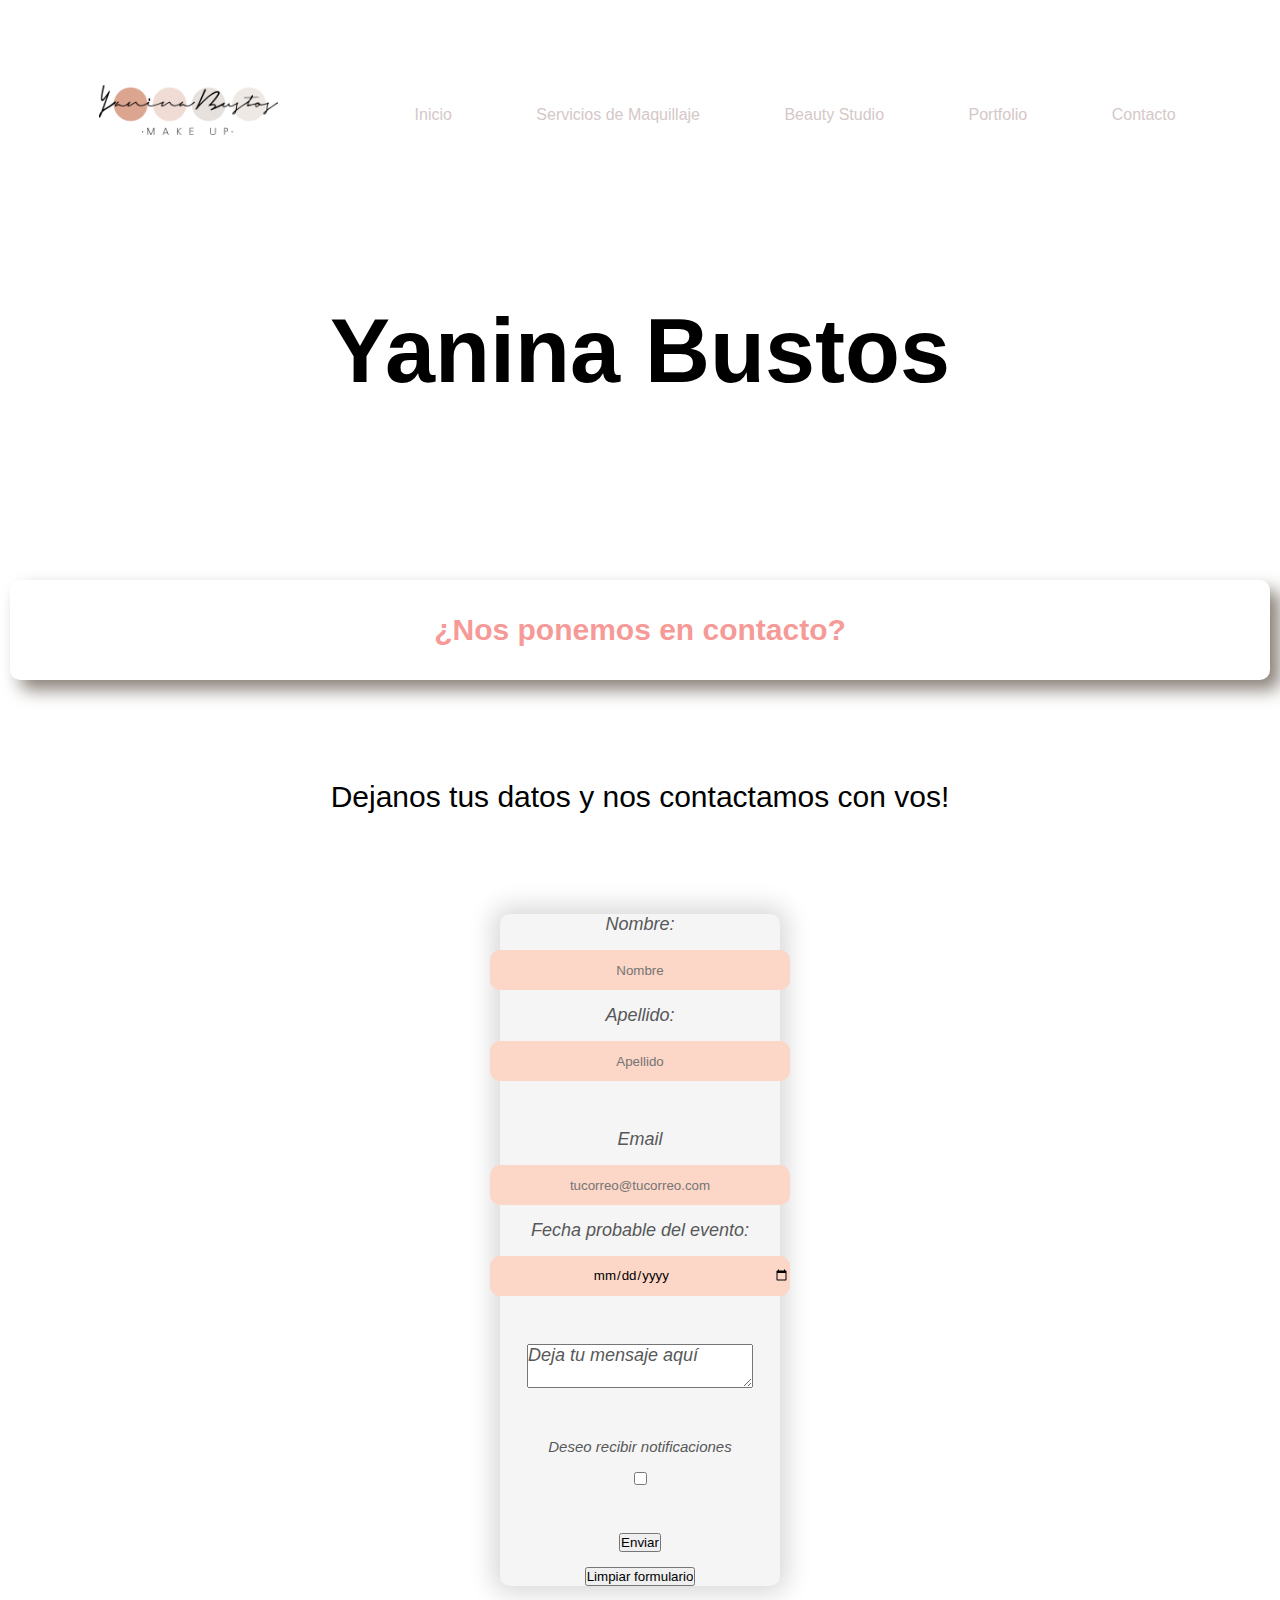
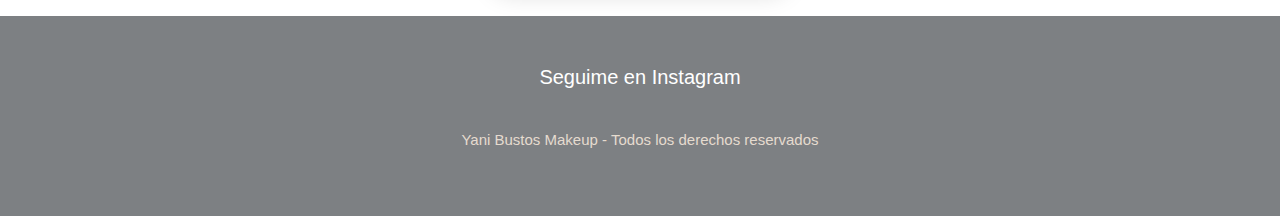
==== paginas/contacto.html @ c86dca9d "cambios para probar si funciona la pag" ====
<!DOCTYPE html>
<html lang="es">

<head>
  <meta charset="UTF-8" />
  <meta http-equiv="X-UA-Compatible" content="IE=edge" />
  <meta name="viewport" content="width=device-width, initial-scale=1.0" />
  <meta name="description" content="Has llegado hasta mi página de servicios de maquillaje. Aquí podras ponerte en contacto conmigo.">
  <meta name="keywords" content="maquilladora profesional, Cordoba, Argentina, maquillaje para novia, maquillaje social, maquillaje artistico, formulario de contacto">
  <title>Contacto - Yanina Bustos- Maquilladora profesional</title>
  <link href="../assets/style/main.css" rel="stylesheet" />
  <link href="https://fonts.cdnfonts.com/css/signerica-fat" rel="stylesheet" />
  <link rel="preconnect" href="https://fonts.googleapis.com" />
  <link rel="preconnect" href="https://fonts.gstatic.com" crossorigin />
  <link href="https://fonts.googleapis.com/css2?family=Work+Sans:wght@200&display=swap" rel="stylesheet" />
  <link rel="stylesheet" href="assets/icomoon/fonts.css">
  <link rel="stylesheet"
    href="https://fonts.googleapis.com/css2?family=Material+Symbols+Outlined:opsz,wght,FILL,GRAD@48,400,0,0" />
</head>

<body>
  <div id="contenedor">
    <header id="cabeza">
      <div class="encabezado">
        <div class="encabezado__logo">
          <a href="../index.html"><img src="../assets/Fotos/logo.jpg" alt="foto de yani bustos" /></a>
        </div>
        <input type="checkbox" id="check">
        <label for="check" class="checkbtn">
          <span class="material-symbols-outlined">
            menu
          </span>
        </label>

        <div class="encabezado__menu">
          <nav>
            <ul>
              <li><a href="../index.html">Inicio</a></li>
              <li><a href="./servicio.html"> Servicios de Maquillaje</a></li>
              <li><a href="./estudio.html">Beauty Studio</a></li>
              <li><a href="./portfolio.html"> Portfolio</a></li>
              <li><a href="./contacto.html"> Contacto</a></li>
            </ul>
          </nav>
        </div>
      </div>
    </header>
    <main id="principal">
      <h1>Yanina Bustos</h1>
      <h2>¿Nos ponemos en contacto?</h2>
      <div class="parrafo-contacto">
      <p>Dejanos tus datos y nos contactamos con vos!</p>
    </div>
    <form class="formulario">
      <label class="datos">Nombre: </label><input type="text" placeholder="Nombre" class="requerido" required />
      <label class="datos">Apellido: </label><input type="text" placeholder="Apellido" class="requerido" />
      <br />
      <label class="datos">Email</label><input type="email" placeholder="tucorreo@tucorreo.com" required
        class="requerido" />
      <label class="datos">Fecha probable del evento: </label><input type="date" required class="requerido" />
      <br />
      <textarea class="datos">Deja tu mensaje aquí</textarea>
      <br />
      <label class="datos"><small>Deseo recibir notificaciones</small> </label><input type="checkbox"
        name="newsletter" />

      <br />
      <input type="submit" value="Enviar" />
      <input type="reset" value="Limpiar formulario" />
    </form>
    </main>
    <footer id="pie">
      <div class="pie__pag">
        <div class="pie__pag__icon">
          <a href="https://www.instagram.com/yanibustosmakeup/?hl=es" target="_blank">
            <span class="icon-instagram"></span>
          </a>
          <p>Seguime en Instagram</p>
        </div>
        <div class="pie__pag__texto">
          <p>Yani Bustos Makeup - Todos los derechos reservados</p>
        </div>
      </div>
    </footer>
  </div>
</body>

</html>
---- assets/style/main.css ----
* {
  margin: 0;
  padding: 0;
  text-decoration: none;
  box-sizing: border-box;
}

#contenedor {
  display: grid;
  grid-template-columns: 100%;
  grid-template-rows: 100px 1fr 200px;
  justify-items: flex-start;
  grid-template-areas: "cabeza" "principal" "pie";
}

#cabeza {
  grid-area: cabeza;
  width: 100%;
}

.encabezado {
  width: 100%;
  height: 100vh;
  display: flex;
  flex-direction: column;
}

.encabezado__logo {
  width: auto;
  height: 50px;
  margin: 10px 70px;
}
.encabezado__logo img {
  width: 100%;
  height: 100%;
  -o-object-fit: contain;
     object-fit: contain;
  margin: 10px 0px 0px 10px;
  align-self: center;
}

#principal {
  grid-area: principal;
  width: 100%;
  height: auto;
}

h1 {
  display: block;
  width: auto;
  height: 20vh;
  font-family: "Signerica Medium", sans-serif;
  font-size: 40px;
  margin: 30px 20px;
  text-align: center;
}

h2 {
  display: block;
  width: auto;
  height: 100px;
  color: #F69A98;
  font-family: "Work Sans", sans-serif;
  font-size: 20px;
  background: #fff;
  text-align: center;
  line-height: 100px;
  margin: 0 10px;
  border-radius: 10px;
  box-shadow: 10px 10px 17px 0px rgba(125, 116, 106, 0.9);
  -webkit-box-shadow: 10px 10px 17px 0px rgba(125, 116, 106, 0.9);
  -moz-box-shadow: 10px 10px 17px 0px rgba(125, 116, 106, 0.9);
}

#fotos {
  width: 100%;
  height: auto;
}

.fotos__inicio__ok p {
  font-family: sans-serif;
  margin: 40px 10px;
  font-size: 19px;
  text-align: center;
}
.fotos__inicio__ok img {
  width: 90%;
  height: auto;
  -o-object-fit: contain;
     object-fit: contain;
  box-shadow: 0px 0px 24px 8px rgba(0, 0, 0, 0.1);
  margin: 40px 20px;
  border-radius: 10px;
}

.fotos__inicio__ok--dif {
  display: none;
}

#subtitulos {
  display: block;
  width: auto;
  height: 100px;
  font-size: 20px;
}

.servicio {
  display: flex;
  flex-direction: column;
  -moz-column-gap: 10px;
       column-gap: 10px;
}

.servicios__demandados {
  width: auto;
}

.servicios__demandados__tipo {
  width: auto;
}
.servicios__demandados__tipo p {
  font-family: sans-serif;
  font-size: 20px;
  background-color: #DEADA1;
  width: auto;
  height: 60px;
  margin: 60px 90px;
  line-height: 3;
  border-radius: 5px;
  color: #575859;
  box-shadow: 0px 0px 24px 8px rgba(0, 0, 0, 0.055);
}

.servicios__demandados__cuerpo {
  width: auto;
}
.servicios__demandados__cuerpo p {
  font-family: sans-serif;
  font-size: 18px;
  width: 90%;
  height: auto;
  color: #575859;
  margin-left: 20px;
}

h2 a {
  text-decoration: none;
}
h2 a:hover {
  background-color: #c5bebb;
  color: #fff;
  transform: 0.5s;
}

.menu__servicios ul {
  left: 0;
  display: flex;
  flex-direction: column;
  justify-content: space-around;
  text-decoration: none;
  gap: 20px;
  transform: 0.5s;
  list-style: none;
  margin: 50px 10px;
  color: #fff;
  font-family: sans-serif;
}
.menu__servicios ul li {
  color: #575859;
  font-family: sans-serif;
  font-size: 16px;
  text-align: center;
}
.menu__servicios ul li a:link {
  color: #d18a8a;
}
.menu__servicios ul li a:visited {
  color: #575859;
}
.menu__servicios ul li a:hover {
  background-color: #c5bebb;
  color: #fff;
  transform: 0.5s;
}

.foto__novia img {
  width: 80%;
  margin: 30px 50px;
}

video {
  width: 100%;
  height: 500px;
}

#check {
  display: none;
}

.checkbtn {
  display: block;
  color: #595857;
  margin: 10px 30px;
  position: -webkit-sticky;
  position: sticky;
}

#check:checked ~ .encabezado__menu ul {
  left: 0;
}

.encabezado__menu ul {
  position: fixed;
  width: 70%;
  height: 55vh;
  background: #993300;
  font-family: sans-serif;
  top: 110px;
  left: -100%;
  text-align: center;
  transform: 0.5s;
  line-height: 30px;
  z-index: 100;
}
.encabezado__menu ul li {
  display: block;
  margin: 50px 0;
}
.encabezado__menu ul li a {
  text-decoration: none;
  padding: 20px;
  color: #fff;
  transition: background-color 0.5s;
}
.encabezado__menu ul li a:link {
  color: rgb(212, 200, 200);
  text-decoration: none;
}
.encabezado__menu ul li a:hover {
  color: rgb(9, 9, 9);
  background-color: #fff;
  border-radius: 3px;
}

.formulario {
  display: flex;
  flex-direction: column;
  justify-content: space-around;
  align-items: center;
  gap: 15px;
}

p {
  font-family: sans-serif;
  font-size: 20px;
  text-align: center;
  margin: 30px;
}

.datos {
  font-family: sans-serif;
  font-size: 18px;
  color: #575859;
  font-style: oblique;
}

.requerido {
  width: 300px;
  height: 40px;
  font-family: sans-serif;
  color: #fff;
  border-radius: 10px;
  text-align: center;
  background: #fcd6c6;
  border-style: none;
}

@media screen and (min-width: 1280px) {
  #contenedor {
    display: grid;
    grid-template-columns: 100%;
    grid-template-rows: 200px 2fr 200px;
    grid-template-areas: "cabeza" "principal" "pie";
  }
  #cabeza {
    width: 100%;
    margin-top: 50px;
  }
  .encabezado {
    display: flex;
    flex-direction: row;
    align-items: center;
    width: 100%;
    height: 100px;
    position: fixed;
    background-color: #fff;
  }
  .encabezado__logo {
    width: 300px;
  }
  .encabezado__menu {
    width: 100%;
    height: 100px;
  }
  .encabezado__menu ul {
    width: 95%;
    height: 100px;
    left: 0;
    position: relative;
    top: 0;
    color: rgba(192, 200, 207, 0.7254901961);
    margin: 0;
    transform: 0.5s;
    background: #fff;
  }
  .encabezado__menu ul li {
    display: inline-block;
    margin: 50px 20px;
  }
  .encabezado__menu ul li a {
    text-decoration: none;
    color: rgb(128, 124, 124);
    transition: background-color 0.1s;
  }
  .encabezado__menu ul li a:hover {
    color: #fff;
    border-bottom: 3px solid;
    background-color: rgb(226, 146, 93);
  }
  .checkbtn {
    display: none;
  }
  h1 {
    font-size: 90px;
    margin: 100px;
    -webkit-animation: myAnim 1s ease 0s 1 normal forwards;
            animation: myAnim 1s ease 0s 1 normal forwards;
    font-family: "Signerica Medium", sans-serif;
  }
  @-webkit-keyframes myAnim {
    0% {
      opacity: 0;
      transform: translateY(-50px);
    }
    100% {
      opacity: 1;
      transform: translateY(0);
    }
  }
  @keyframes myAnim {
    0% {
      opacity: 0;
      transform: translateY(-50px);
    }
    100% {
      opacity: 1;
      transform: translateY(0);
    }
  }
  h2 {
    width: auto;
    justify-content: center;
    align-items: center;
    font-weight: bolder;
    font-family: sans-serif;
    font-size: 30px;
  }
  #fotos {
    display: flex;
    align-items: center;
    width: 95%;
    margin: 15px 25px;
  }
  .fotos__inicio__ok {
    font-family: sans-serif;
    margin: 0px 10px;
    font-size: 18px;
    text-align: center;
  }
  .fotos__inicio__ok img {
    width: 75%;
    height: auto;
    margin: 0 10px 60px 25px;
  }
  .fotos__inicio__ok--dif {
    display: block;
  }
  .fotos__inicio__ok--dif img {
    width: 80%;
    height: auto;
    -o-object-fit: contain;
       object-fit: contain;
    box-shadow: 0px 0px 24px 8px rgba(0, 0, 0, 0.15);
    margin: 40px 20px;
    border-radius: 10px;
  }
  .fotos__inicio__ok--dif p {
    font-family: sans-serif;
    margin: 40px 10px;
    font-size: 18px;
    text-align: center;
  }
  .fotos__inicio--dis {
    display: flex;
    flex-direction: column-reverse;
  }
  .fotos__inicio--dis image {
    width: 80%;
    height: auto;
    -o-object-fit: contain;
       object-fit: contain;
    box-shadow: 0px 0px 24px 8px rgba(0, 0, 0, 0.15);
    margin: 40px 20px;
    border-radius: 10px;
  }
  .fotos__inicio--dis p {
    font-size: 18px;
  }
  .servicios {
    display: flex;
    flex-direction: column;
    -moz-column-gap: 10px;
         column-gap: 10px;
    margin: 20px 70px;
    width: 90%;
  }
  .servicios__demandados {
    display: flex;
    flex-direction: column;
    justify-content: space-around;
    align-items: center;
  }
  .servicios__demandados__tipo p {
    width: 300px;
    font-size: 25px;
  }
  .servicios__demandados__cuerpo p {
    width: 100%;
    font-size: 20px;
    font-weight: normal;
  }
  #pie {
    width: 100%;
  }
  .pie__pag {
    margin: 10px;
  }
  .foto__novia img {
    width: 300px;
    text-align: center;
    border-radius: 10px;
    margin: 30px 0px 30px 110px;
    box-shadow: 0px 0px 24px 8px rgba(0, 0, 0, 0.15);
  }
  .menu__servicios ul li a {
    padding: 20px;
    transition: 0.5s;
    border-radius: 10px;
    display: flex;
    flex-direction: row;
  }
  .parrafo-contacto {
    display: block;
    margin: 100px;
  }
  .parrafo-contacto p {
    font-size: 30px;
  }
  .formulario {
    display: flex;
    flex-direction: column;
    justify-content: space-around;
    align-items: center;
    gap: 15px;
    width: auto;
    height: auto;
    margin: 30px 500px;
    background-color: whitesmoke;
    border-radius: 10px;
    box-shadow: 0px 0px 24px 8px rgba(0, 0, 0, 0.15);
  }
  .requerido {
    color: #000;
  }
  iframe {
    display: block;
    margin: 0 300px;
    padding: 10px;
    width: 60%;
    height: 400px;
    background: #c5bebb;
  }
}
#pie {
  grid-area: pie;
  background-color: rgba(120, 123, 126, 0.9607843137);
  width: 100%;
  height: auto;
}

.pie__pag {
  margin: 50px 10px;
  text-align: center;
}

.pie__pag__icon {
  width: auto;
  height: 50px;
  text-align: center;
  margin: 10px;
  color: #fff;
}
.pie__pag__icon a:hover {
  background: #c57451;
  transform: 0.5s;
  color: grey;
}
.pie__pag__icon .icon-instagram {
  color: #fff;
  content: "\ea92";
}
.pie__pag__icon p {
  color: #fff;
  font-family: sans-serif;
  margin: 10px;
}

.pie__pag__texto p {
  font-size: 15px;
  font-family: sans-serif;
  width: auto;
  height: auto;
  margin: 15px;
  color: #e5dbcf;
}/*# sourceMappingURL=main.css.map */
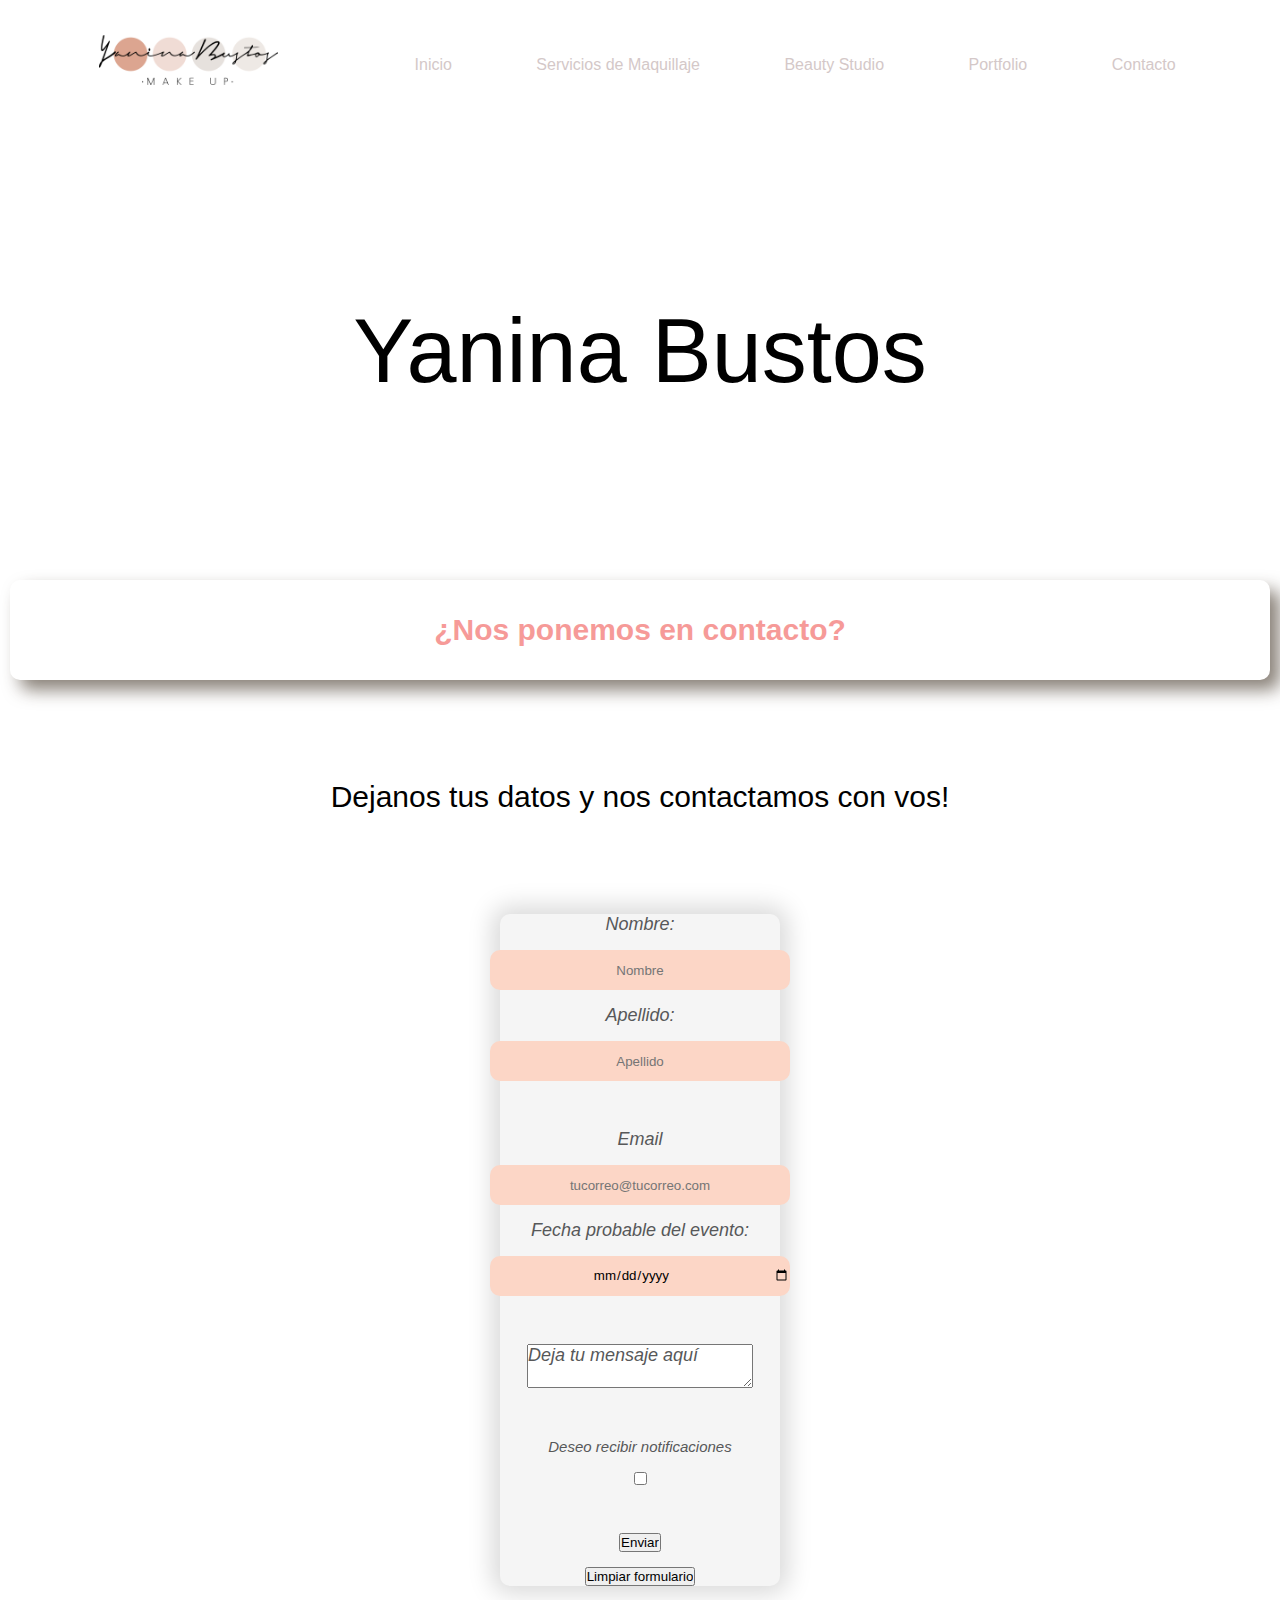
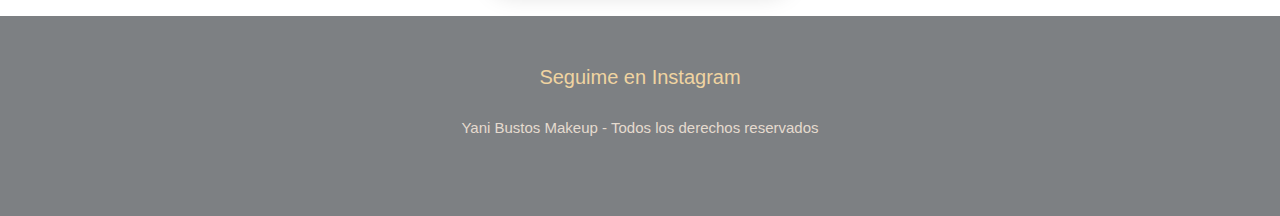
==== commit c5dcdab8: "Ultimos detalles" ====
--- a/paginas/contacto.html
+++ b/paginas/contacto.html
@@ -5,8 +5,10 @@
   <meta charset="UTF-8" />
   <meta http-equiv="X-UA-Compatible" content="IE=edge" />
   <meta name="viewport" content="width=device-width, initial-scale=1.0" />
-  <meta name="description" content="Has llegado hasta mi página de servicios de maquillaje. Aquí podras ponerte en contacto conmigo.">
-  <meta name="keywords" content="maquilladora profesional, Cordoba, Argentina, maquillaje para novia, maquillaje social, maquillaje artistico, formulario de contacto">
+  <meta name="description"
+    content="Has llegado hasta mi página de servicios de maquillaje. Aquí podras ponerte en contacto conmigo.">
+  <meta name="keywords"
+    content="maquilladora profesional, Cordoba, Argentina, maquillaje para novia, maquillaje social, maquillaje artistico, formulario de contacto">
   <title>Contacto - Yanina Bustos- Maquilladora profesional</title>
   <link href="../assets/style/main.css" rel="stylesheet" />
   <link href="https://fonts.cdnfonts.com/css/signerica-fat" rel="stylesheet" />
@@ -49,33 +51,32 @@
       <h1>Yanina Bustos</h1>
       <h2>¿Nos ponemos en contacto?</h2>
       <div class="parrafo-contacto">
-      <p>Dejanos tus datos y nos contactamos con vos!</p>
-    </div>
-    <form class="formulario">
-      <label class="datos">Nombre: </label><input type="text" placeholder="Nombre" class="requerido" required />
-      <label class="datos">Apellido: </label><input type="text" placeholder="Apellido" class="requerido" />
-      <br />
-      <label class="datos">Email</label><input type="email" placeholder="tucorreo@tucorreo.com" required
-        class="requerido" />
-      <label class="datos">Fecha probable del evento: </label><input type="date" required class="requerido" />
-      <br />
-      <textarea class="datos">Deja tu mensaje aquí</textarea>
-      <br />
-      <label class="datos"><small>Deseo recibir notificaciones</small> </label><input type="checkbox"
-        name="newsletter" />
+        <p>Dejanos tus datos y nos contactamos con vos!</p>
+      </div>
+      <form class="formulario">
+        <label class="datos">Nombre: </label><input type="text" placeholder="Nombre" class="requerido" required />
+        <label class="datos">Apellido: </label><input type="text" placeholder="Apellido" class="requerido" />
+        <br />
+        <label class="datos">Email</label><input type="email" placeholder="tucorreo@tucorreo.com" required
+          class="requerido" />
+        <label class="datos">Fecha probable del evento: </label><input type="date" required class="requerido" />
+        <br />
+        <textarea class="datos">Deja tu mensaje aquí</textarea>
+        <br />
+        <label class="datos"><small>Deseo recibir notificaciones</small> </label><input type="checkbox"
+          name="newsletter" />
 
-      <br />
-      <input type="submit" value="Enviar" />
-      <input type="reset" value="Limpiar formulario" />
-    </form>
+        <br />
+        <input type="submit" value="Enviar" />
+        <input type="reset" value="Limpiar formulario" />
+      </form>
     </main>
     <footer id="pie">
       <div class="pie__pag">
         <div class="pie__pag__icon">
           <a href="https://www.instagram.com/yanibustosmakeup/?hl=es" target="_blank">
-            <span class="icon-instagram"></span>
+            <p class="heartbeat">Seguime en Instagram</p>
           </a>
-          <p>Seguime en Instagram</p>
         </div>
         <div class="pie__pag__texto">
           <p>Yani Bustos Makeup - Todos los derechos reservados</p>
--- a/assets/style/main.css
+++ b/assets/style/main.css
@@ -7,7 +7,7 @@
 
 #contenedor {
   display: grid;
-  grid-template-columns: 100%;
+  grid-template-columns: 1fr;
   grid-template-rows: 100px 1fr 200px;
   justify-items: flex-start;
   grid-template-areas: "cabeza" "principal" "pie";
@@ -145,10 +145,14 @@
 
 h2 a {
   text-decoration: none;
-}
-h2 a:hover {
+  color: #F69A98;
+}
+h2 a:link {
+  color: #F69A98;
+}
+h2 a:visited {
   background-color: #c5bebb;
-  color: #fff;
+  color: rgba(120, 123, 126, 0.9607843137);
   transform: 0.5s;
 }
 
@@ -175,7 +179,7 @@
   color: #d18a8a;
 }
 .menu__servicios ul li a:visited {
-  color: #575859;
+  color: rgba(120, 123, 126, 0.9607843137);
 }
 .menu__servicios ul li a:hover {
   background-color: #c5bebb;
@@ -183,14 +187,25 @@
   transform: 0.5s;
 }
 
-.foto__novia img {
+.pic img {
   width: 80%;
-  margin: 30px 50px;
+  margin: 30px 30px;
 }
 
 video {
   width: 100%;
   height: 500px;
+}
+
+.mapa {
+  width: 100%;
+}
+.mapa iframe {
+  width: auto;
+}
+
+.carousel {
+  margin: 20px 30px;
 }
 
 #check {
@@ -230,7 +245,7 @@
   text-decoration: none;
   padding: 20px;
   color: #fff;
-  transition: background-color 0.5s;
+  transition: 0.5s;
 }
 .encabezado__menu ul li a:link {
   color: rgb(212, 200, 200);
@@ -293,6 +308,7 @@
     width: 100%;
     height: 100px;
     position: fixed;
+    top: 0;
     background-color: #fff;
   }
   .encabezado__logo {
@@ -306,11 +322,11 @@
     width: 95%;
     height: 100px;
     left: 0;
-    position: relative;
+    position: -webkit-sticky;
+    position: sticky;
     top: 0;
     color: rgba(192, 200, 207, 0.7254901961);
     margin: 0;
-    transform: 0.5s;
     background: #fff;
   }
   .encabezado__menu ul li {
@@ -331,39 +347,15 @@
     display: none;
   }
   h1 {
-    font-size: 90px;
     margin: 100px;
-    -webkit-animation: myAnim 1s ease 0s 1 normal forwards;
-            animation: myAnim 1s ease 0s 1 normal forwards;
-    font-family: "Signerica Medium", sans-serif;
-  }
-  @-webkit-keyframes myAnim {
-    0% {
-      opacity: 0;
-      transform: translateY(-50px);
-    }
-    100% {
-      opacity: 1;
-      transform: translateY(0);
-    }
-  }
-  @keyframes myAnim {
-    0% {
-      opacity: 0;
-      transform: translateY(-50px);
-    }
-    100% {
-      opacity: 1;
-      transform: translateY(0);
-    }
+    font: 90px "Signerica Medium", sans-serif;
   }
   h2 {
+    display: flex;
     width: auto;
     justify-content: center;
     align-items: center;
-    font-weight: bolder;
-    font-family: sans-serif;
-    font-size: 30px;
+    font: bolder 30px sans-serif;
   }
   #fotos {
     display: flex;
@@ -378,14 +370,17 @@
     text-align: center;
   }
   .fotos__inicio__ok img {
-    width: 75%;
+    width: 67%;
     height: auto;
     margin: 0 10px 60px 25px;
   }
-  .fotos__inicio__ok--dif {
+  .fotos__inicio {
+    margin-top: 15px;
+  }
+  .fotos__inicio .fotos__inicio__ok--dif {
     display: block;
   }
-  .fotos__inicio__ok--dif img {
+  .fotos__inicio .fotos__inicio__ok--dif img {
     width: 80%;
     height: auto;
     -o-object-fit: contain;
@@ -394,10 +389,9 @@
     margin: 40px 20px;
     border-radius: 10px;
   }
-  .fotos__inicio__ok--dif p {
-    font-family: sans-serif;
+  .fotos__inicio .fotos__inicio__ok--dif p {
+    font: 18px sans-serif;
     margin: 40px 10px;
-    font-size: 18px;
     text-align: center;
   }
   .fotos__inicio--dis {
@@ -416,6 +410,9 @@
   .fotos__inicio--dis p {
     font-size: 18px;
   }
+  #subtitulos {
+    display: flex;
+  }
   .servicios {
     display: flex;
     flex-direction: column;
@@ -435,7 +432,7 @@
     font-size: 25px;
   }
   .servicios__demandados__cuerpo p {
-    width: 100%;
+    width: auto;
     font-size: 20px;
     font-weight: normal;
   }
@@ -445,8 +442,8 @@
   .pie__pag {
     margin: 10px;
   }
-  .foto__novia img {
-    width: 300px;
+  .pic img {
+    width: auto;
     text-align: center;
     border-radius: 10px;
     margin: 30px 0px 30px 110px;
@@ -457,7 +454,31 @@
     transition: 0.5s;
     border-radius: 10px;
     display: flex;
-    flex-direction: row;
+    flex-direction: column;
+    align-items: center;
+  }
+  #novias,
+#social,
+#quinceaneras,
+#artistico {
+    -webkit-animation: myAnim 2s ease 0s infinite normal forwards;
+            animation: myAnim 2s ease 0s infinite normal forwards;
+  }
+  @-webkit-keyframes myAnim {
+    0% {
+      box-shadow: 0 0 0 0 rgba(0, 0, 0, 0);
+    }
+    100% {
+      box-shadow: 0 0 20px 0px rgba(0, 0, 0, 0.35);
+    }
+  }
+  @keyframes myAnim {
+    0% {
+      box-shadow: 0 0 0 0 rgba(0, 0, 0, 0);
+    }
+    100% {
+      box-shadow: 0 0 20px 0px rgba(0, 0, 0, 0.35);
+    }
   }
   .parrafo-contacto {
     display: block;
@@ -482,6 +503,9 @@
   .requerido {
     color: #000;
   }
+  .mapa {
+    width: 100%;
+  }
   iframe {
     display: block;
     margin: 0 300px;
@@ -490,6 +514,10 @@
     height: 400px;
     background: #c5bebb;
   }
+  .carousel {
+    width: 70%;
+    margin: 30px 220px;
+  }
 }
 #pie {
   grid-area: pie;
@@ -502,30 +530,73 @@
   margin: 50px 10px;
   text-align: center;
 }
-
-.pie__pag__icon {
-  width: auto;
-  height: 50px;
-  text-align: center;
-  margin: 10px;
-  color: #fff;
-}
-.pie__pag__icon a:hover {
-  background: #c57451;
-  transform: 0.5s;
-  color: grey;
-}
-.pie__pag__icon .icon-instagram {
-  color: #fff;
-  content: "\ea92";
-}
-.pie__pag__icon p {
-  color: #fff;
-  font-family: sans-serif;
-  margin: 10px;
-}
-
-.pie__pag__texto p {
+.pie__pag .pie__pag__icon a {
+  color: #F0D4A1;
+}
+.pie__pag .pie__pag__icon a:visited {
+  color: #000;
+}
+.pie__pag .heartbeat {
+  -webkit-animation: heartbeat 1.5s ease-in-out infinite both;
+  animation: heartbeat 1.5s ease-in-out infinite both;
+}
+@-webkit-keyframes heartbeat {
+  from {
+    transform: scale(1);
+    transform-origin: center center;
+    -webkit-animation-timing-function: ease-out;
+    animation-timing-function: ease-out;
+  }
+  10% {
+    transform: scale(0.91);
+    -webkit-animation-timing-function: ease-in;
+    animation-timing-function: ease-in;
+  }
+  17% {
+    transform: scale(0.98);
+    -webkit-animation-timing-function: ease-out;
+    animation-timing-function: ease-out;
+  }
+  33% {
+    transform: scale(0.87);
+    -webkit-animation-timing-function: ease-in;
+    animation-timing-function: ease-in;
+  }
+  45% {
+    transform: scale(1);
+    -webkit-animation-timing-function: ease-out;
+    animation-timing-function: ease-out;
+  }
+}
+@keyframes heartbeat {
+  from {
+    transform: scale(1);
+    transform-origin: center center;
+    -webkit-animation-timing-function: ease-out;
+    animation-timing-function: ease-out;
+  }
+  10% {
+    transform: scale(0.91);
+    -webkit-animation-timing-function: ease-in;
+    animation-timing-function: ease-in;
+  }
+  17% {
+    transform: scale(0.98);
+    -webkit-animation-timing-function: ease-out;
+    animation-timing-function: ease-out;
+  }
+  33% {
+    transform: scale(0.87);
+    -webkit-animation-timing-function: ease-in;
+    animation-timing-function: ease-in;
+  }
+  45% {
+    transform: scale(1);
+    -webkit-animation-timing-function: ease-out;
+    animation-timing-function: ease-out;
+  }
+}
+.pie__pag .pie__pag__texto p {
   font-size: 15px;
   font-family: sans-serif;
   width: auto;
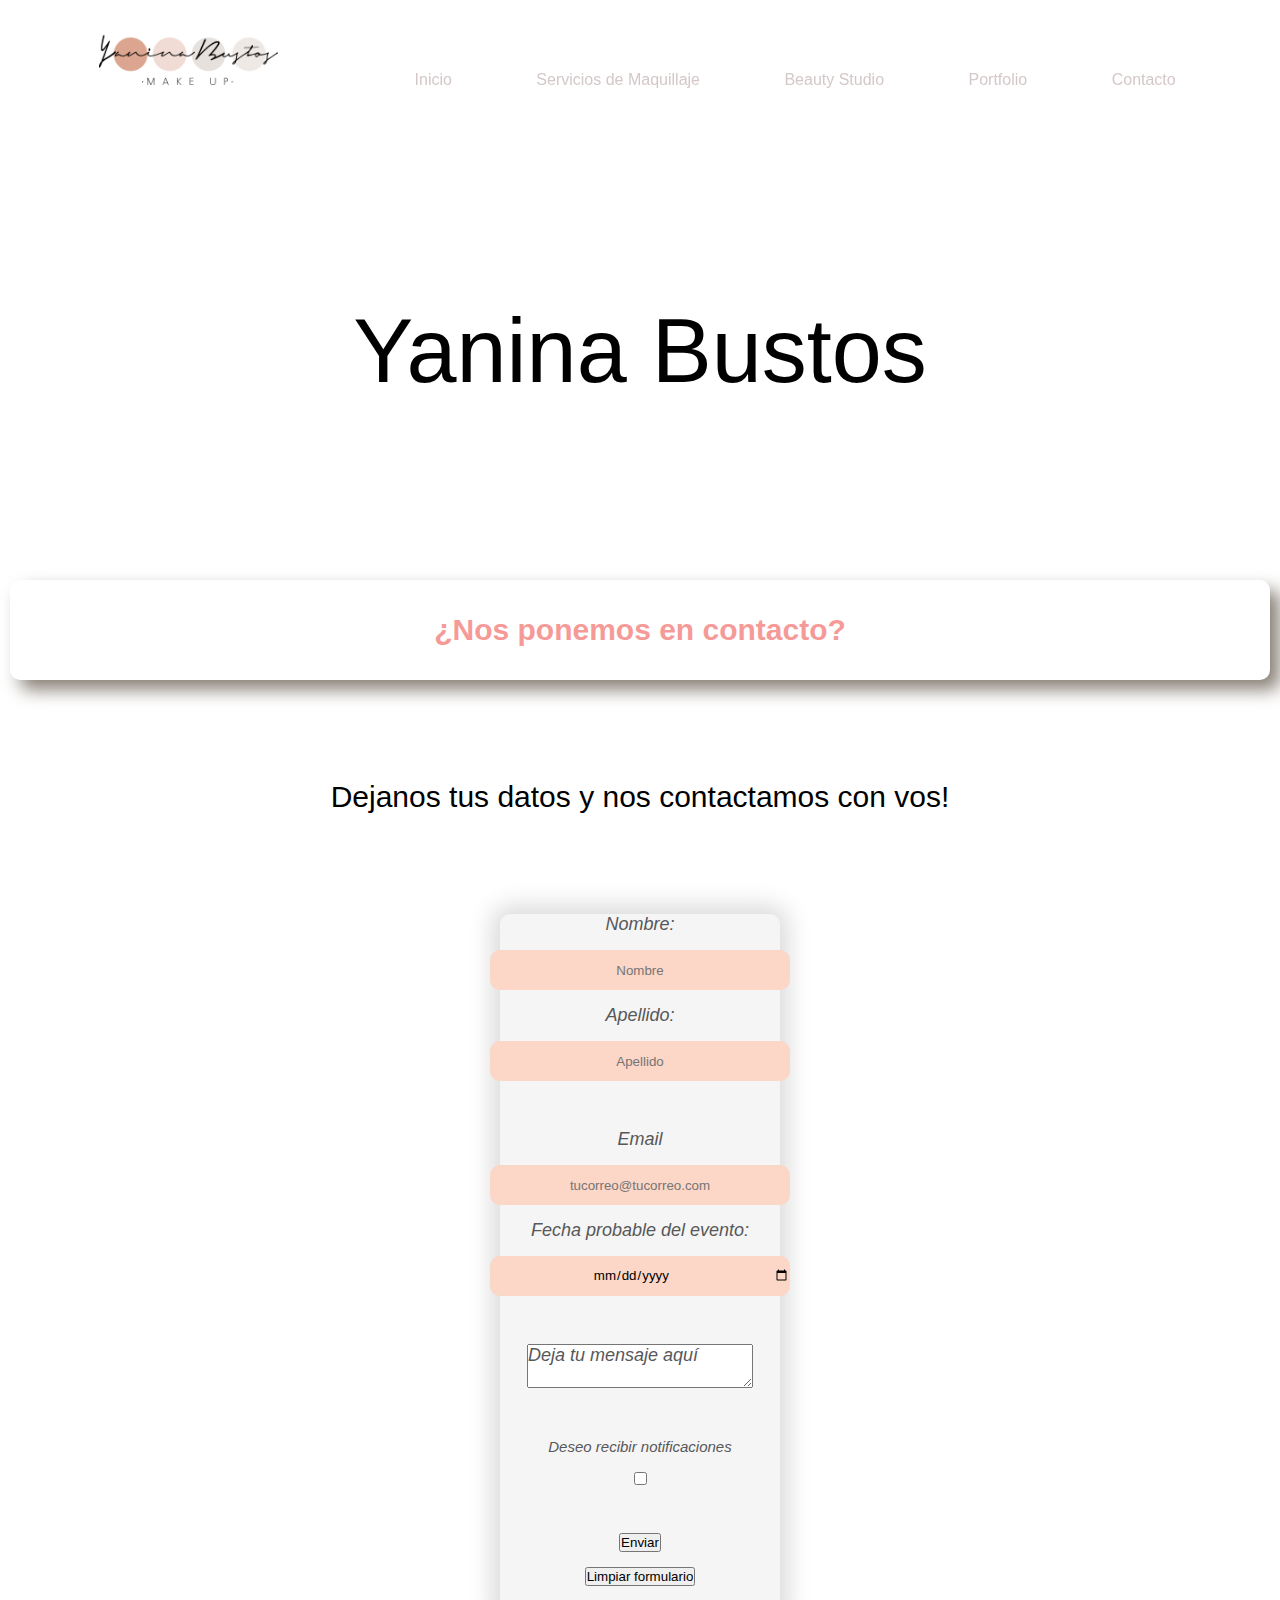
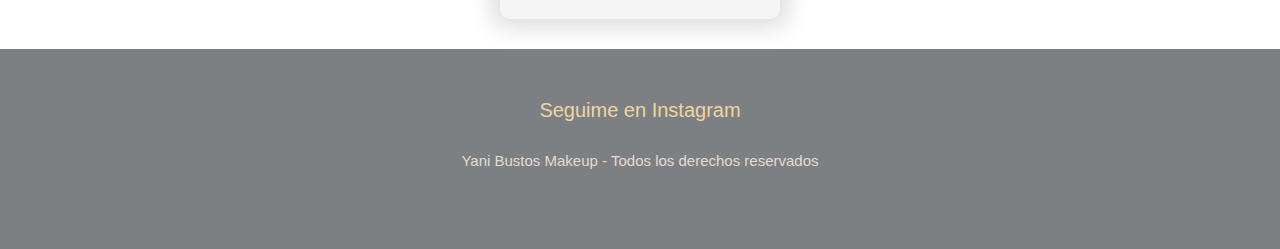
==== commit b8297223: "Ultimos detalles en nav" ====
--- a/paginas/contacto.html
+++ b/paginas/contacto.html
@@ -11,11 +11,12 @@
     content="maquilladora profesional, Cordoba, Argentina, maquillaje para novia, maquillaje social, maquillaje artistico, formulario de contacto">
   <title>Contacto - Yanina Bustos- Maquilladora profesional</title>
   <link href="../assets/style/main.css" rel="stylesheet" />
+  <link href="../assets/Fotos/favicon.png" rel="icon" type="image/png">
   <link href="https://fonts.cdnfonts.com/css/signerica-fat" rel="stylesheet" />
   <link rel="preconnect" href="https://fonts.googleapis.com" />
   <link rel="preconnect" href="https://fonts.gstatic.com" crossorigin />
   <link href="https://fonts.googleapis.com/css2?family=Work+Sans:wght@200&display=swap" rel="stylesheet" />
-  <link rel="stylesheet" href="assets/icomoon/fonts.css">
+  <link rel="stylesheet" href="../assets/icomoon/fonts.css">
   <link rel="stylesheet"
     href="https://fonts.googleapis.com/css2?family=Material+Symbols+Outlined:opsz,wght,FILL,GRAD@48,400,0,0" />
 </head>
@@ -27,6 +28,7 @@
         <div class="encabezado__logo">
           <a href="../index.html"><img src="../assets/Fotos/logo.jpg" alt="foto de yani bustos" /></a>
         </div>
+        <!-- Inicio menu -->
         <input type="checkbox" id="check">
         <label for="check" class="checkbtn">
           <span class="material-symbols-outlined">
@@ -42,9 +44,14 @@
               <li><a href="./estudio.html">Beauty Studio</a></li>
               <li><a href="./portfolio.html"> Portfolio</a></li>
               <li><a href="./contacto.html"> Contacto</a></li>
+              <div class="icono__menu">
+                <li><a href="https://www.instagram.com/yanibustosmakeup/?hl=es" target="_blank"><span class="icon-instagram"></span></a></li>
+                <li><a href="https://ar.pinterest.com/bustos3710/" target="_blank"><span class="icon-pinterest2"></span></a></li>
+              </div>
             </ul>
           </nav>
         </div>
+        <!-- Fin menu -->
       </div>
     </header>
     <main id="principal">
@@ -53,6 +60,7 @@
       <div class="parrafo-contacto">
         <p>Dejanos tus datos y nos contactamos con vos!</p>
       </div>
+      <!-- Comienzo formulario -->
       <form class="formulario">
         <label class="datos">Nombre: </label><input type="text" placeholder="Nombre" class="requerido" required />
         <label class="datos">Apellido: </label><input type="text" placeholder="Apellido" class="requerido" />
@@ -69,7 +77,9 @@
         <br />
         <input type="submit" value="Enviar" />
         <input type="reset" value="Limpiar formulario" />
+        <br>
       </form>
+      <!-- Fin formulario -->
     </main>
     <footer id="pie">
       <div class="pie__pag">
--- a/assets/style/main.css
+++ b/assets/style/main.css
@@ -197,13 +197,6 @@
   height: 500px;
 }
 
-.mapa {
-  width: 100%;
-}
-.mapa iframe {
-  width: auto;
-}
-
 .carousel {
   margin: 20px 30px;
 }
@@ -218,6 +211,7 @@
   margin: 10px 30px;
   position: -webkit-sticky;
   position: sticky;
+  top: 80px;
 }
 
 #check:checked ~ .encabezado__menu ul {
@@ -226,16 +220,16 @@
 
 .encabezado__menu ul {
   position: fixed;
-  width: 70%;
-  height: 55vh;
+  width: 97%;
+  height: 90vh;
   background: #993300;
   font-family: sans-serif;
   top: 110px;
   left: -100%;
   text-align: center;
-  transform: 0.5s;
-  line-height: 30px;
+  line-height: 60px;
   z-index: 100;
+  transition: 0.5s;
 }
 .encabezado__menu ul li {
   display: block;
@@ -255,6 +249,20 @@
   color: rgb(9, 9, 9);
   background-color: #fff;
   border-radius: 3px;
+}
+
+.icono__menu {
+  display: flex;
+  flex-direction: row;
+  justify-content: space-evenly;
+}
+.icono__menu .icon-instagram:before {
+  content: "\ea92";
+  color: #fff;
+}
+.icono__menu .icon-pinterest2:before {
+  content: "\ead2";
+  color: #fff;
 }
 
 .formulario {
--- a/assets/icomoon/fonts.css
+++ b/assets/icomoon/fonts.css
@@ -0,0 +1,93 @@
+@font-face {
+  font-family: 'icomoon';
+  src:  url('fonts/icomoon.eot?cpl8s9');
+  src:  url('fonts/icomoon.eot?cpl8s9#iefix') format('embedded-opentype'),
+    url('fonts/icomoon.ttf?cpl8s9') format('truetype'),
+    url('fonts/icomoon.woff?cpl8s9') format('woff'),
+    url('fonts/icomoon.svg?cpl8s9#icomoon') format('svg');
+  font-weight: normal;
+  font-style: normal;
+  font-display: block;
+}
+
+[class^="icon-"], [class*=" icon-"] {
+  /* use !important to prevent issues with browser extensions that change fonts */
+  font-family: 'icomoon' !important;
+  speak: never;
+  font-style: normal;
+  font-weight: normal;
+  font-variant: normal;
+  text-transform: none;
+  line-height: 1;
+
+  /* Better Font Rendering =========== */
+  -webkit-font-smoothing: antialiased;
+  -moz-osx-font-smoothing: grayscale;
+}
+
+.icon-home2:before {
+  content: "\e901";
+}
+.icon-image:before {
+  content: "\e90d";
+}
+.icon-images:before {
+  content: "\e90e";
+}
+.icon-camera:before {
+  content: "\e90f";
+}
+.icon-stack:before {
+  content: "\e92e";
+}
+.icon-price-tag:before {
+  content: "\e935";
+}
+.icon-price-tags:before {
+  content: "\e936";
+}
+.icon-location:before {
+  content: "\e947";
+}
+.icon-location2:before {
+  content: "\e948";
+}
+.icon-user:before {
+  content: "\e971";
+}
+.icon-menu:before {
+  content: "\e9bd";
+}
+.icon-menu3:before {
+  content: "\e9bf";
+}
+.icon-bookmark:before {
+  content: "\e9d2";
+}
+.icon-bookmarks:before {
+  content: "\e9d3";
+}
+.icon-paragraph-justify:before {
+  content: "\ea7a";
+}
+.icon-new-tab:before {
+  content: "\ea7e";
+}
+.icon-mail:before {
+  content: "\ea83";
+}
+.icon-mail2:before {
+  content: "\ea84";
+}
+.icon-instagram:before {
+  content: "\ea92";
+}
+.icon-whatsapp:before {
+  content: "\ea93";
+}
+.icon-pinterest:before {
+  content: "\ead1";
+}
+.icon-pinterest2:before {
+  content: "\ead2";
+}
